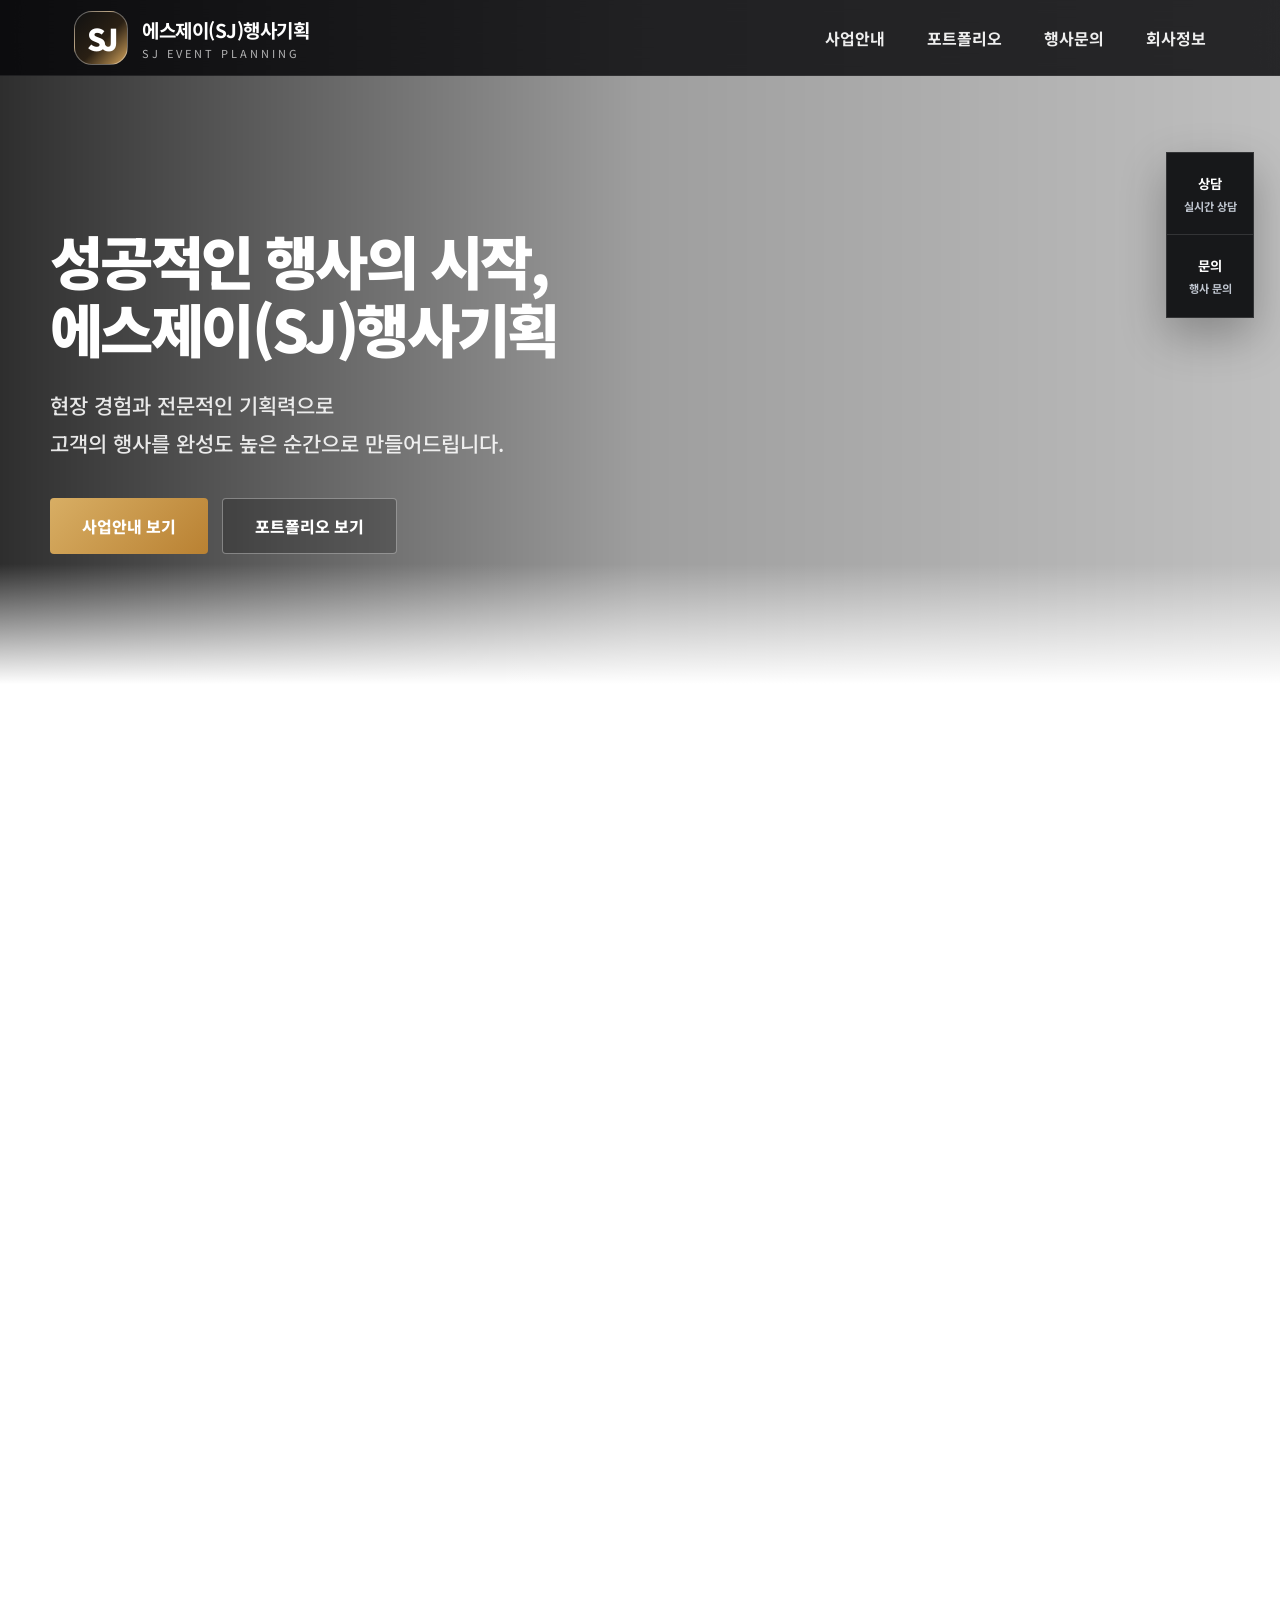
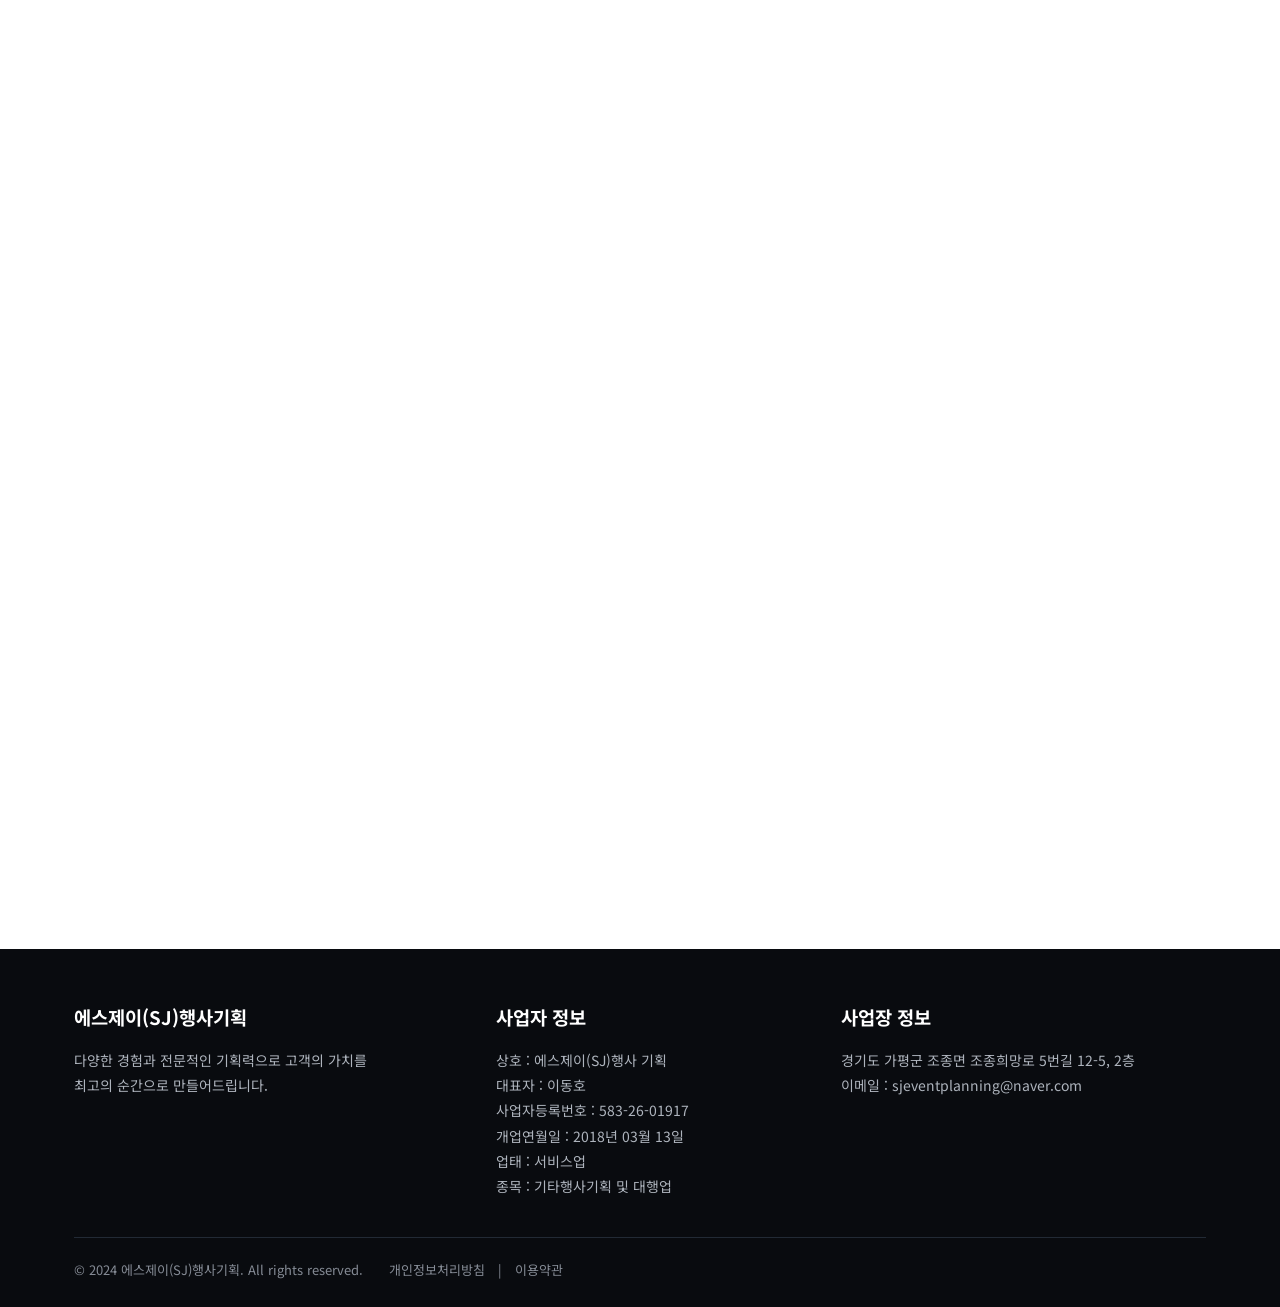
==== index.html @ 2501739a "미리보기 이미지 추가" ====
<!doctype html>
<html lang="ko">
<head>
<meta charset="utf-8" />
<meta name="viewport" content="width=device-width, initial-scale=1" />
<meta name="color-scheme" content="light">
<title>에스제이(SJ)행사기획</title>

<meta name="description" content="에스제이(SJ)행사기획 - 기업행사, 축제, 공연, 개막식, 행사기획 전문">

<meta property="og:type" content="website">
<meta property="og:title" content="에스제이(SJ)행사기획">
<meta property="og:description" content="성공적인 행사의 시작, 에스제이(SJ)행사기획">
<meta property="og:image" content="https://www.sjeventplanning.kr/images/logo-preview.png">
<meta property="og:url" content="https://www.sjeventplanning.kr">

<meta name="twitter:card" content="summary_large_image">
<meta name="twitter:title" content="에스제이(SJ)행사기획">
<meta name="twitter:description" content="성공적인 행사의 시작, 에스제이(SJ)행사기획">
<meta name="twitter:image" content="https://www.sjeventplanning.kr/images/logo-preview.png">


<link rel="preconnect" href="https://fonts.googleapis.com">
<link rel="preconnect" href="https://fonts.gstatic.com" crossorigin>
<link href="https://fonts.googleapis.com/css2?family=Noto+Sans+KR:wght@400;500;600;700;800;900&display=swap" rel="stylesheet">
<link rel="stylesheet" href="css/style.css">
</head>
<body data-page="home">
<header class="topbar">
  <div class="wrap nav">
    <a href="#home" class="brand"><div class="logo">SJ</div><div><strong>에스제이(SJ)행사기획</strong><span>SJ EVENT PLANNING</span></div></a>
    <nav class="menu"><a href="#service">사업안내</a><a href="#portfolio">포트폴리오</a><a href="#inquiry">행사문의</a><a href="#footer">회사정보</a></nav>
  </div>
</header>
<section id="home" class="hero">
  <div class="wrap hero-content">
    <h1>성공적인 행사의 시작,<br>에스제이(SJ)행사기획</h1>
    <p>현장 경험과 전문적인 기획력으로<br>고객의 행사를 완성도 높은 순간으로 만들어드립니다.</p>
    <div class="btns"><a class="btn gold" href="#service">사업안내 보기</a><a class="btn dark" href="#portfolio">포트폴리오 보기</a></div>
  </div>
</section>
<div class="quick"><button onclick="SJ.openChat()">상담<br><small>실시간 상담</small></button><button onclick="location.href='#inquiry'">문의<br><small>행사 문의</small></button></div>
<section id="service" class="section reveal">
  <div class="wrap">
    <div class="title"><div class="eyebrow">OUR SERVICE</div><h2>에스제이의 전문 서비스</h2><div class="bar"></div></div>
    <div class="services">
      <article class="service"><img src="https://images.unsplash.com/photo-1511795409834-ef04bbd61622?auto=format&fit=crop&w=700&q=85"><div class="txt"><div class="mark">01</div><h3>행사 기획</h3><p>축제, 기업행사, 개막식 등 목적과 성격에 맞춘 맞춤형 기획을 제공합니다.</p></div></article>
      <article class="service"><img src="https://images.unsplash.com/photo-1470229722913-7c0e2dbbafd3?auto=format&fit=crop&w=700&q=85"><div class="txt"><div class="mark">02</div><h3>무대 & 연출</h3><p>전문적인 무대 디자인과 연출로 행사의 집중도와 완성도를 높입니다.</p></div></article>
      <article class="service"><img src="https://images.unsplash.com/photo-1505373877841-8d25f7d46678?auto=format&fit=crop&w=700&q=85"><div class="txt"><div class="mark">03</div><h3>장비 & 시스템</h3><p>음향, 조명, LED, 영상 시스템을 현장에 맞게 구성합니다.</p></div></article>
      <article class="service"><img src="https://images.unsplash.com/photo-1533174072545-7a4b6ad7a6c3?auto=format&fit=crop&w=700&q=85"><div class="txt"><div class="mark">04</div><h3>운영 & 진행</h3><p>현장 운영 인력과 진행 관리로 안정적인 행사 운영을 약속드립니다.</p></div></article>
      <article class="service"><img src="https://images.unsplash.com/photo-1556761175-b413da4baf72?auto=format&fit=crop&w=700&q=85"><div class="txt"><div class="mark">05</div><h3>홍보 & 마케팅</h3><p>행사의 가치를 높이는 홍보 전략과 현장 프로모션을 지원합니다.</p></div></article>
    </div>
  </div>
</section>
<section id="portfolio" class="section portfolio reveal"><div class="wrap"><div class="title"><div class="eyebrow">PORTFOLIO</div><h2>주요 행사 포트폴리오</h2><div class="bar"></div></div><div class="port-grid"><div class="port"><img src="https://images.unsplash.com/photo-1523580494863-6f3031224c94?auto=format&fit=crop&w=700&q=85"><span>기업 체육대회</span></div><div class="port"><img src="https://images.unsplash.com/photo-1492684223066-81342ee5ff30?auto=format&fit=crop&w=700&q=85"><span>시상식 & 컨퍼런스</span></div><div class="port"><img src="https://images.unsplash.com/photo-1506744038136-46273834b3fb?auto=format&fit=crop&w=700&q=85"><span>지역 축제</span></div><div class="port"><img src="https://images.unsplash.com/photo-1540039155733-5bb30b53aa14?auto=format&fit=crop&w=700&q=85"><span>공연 & 콘서트</span></div><div class="port"><img src="https://images.unsplash.com/photo-1556761175-5973dc0f32e7?auto=format&fit=crop&w=700&q=85"><span>워크숍 & 세미나</span></div><div class="port"><img src="https://images.unsplash.com/photo-1511578314322-379afb476865?auto=format&fit=crop&w=700&q=85"><span>전시 & 프로모션</span></div></div></div></section>
<section id="inquiry" class="section inquiry reveal">
  <div class="wrap inq-grid">
    <div class="info"><div class="eyebrow">EVENT INQUIRY</div><h2>행사 문의</h2><p>행사 목적, 일정, 장소, 예상 인원, 필요한 장비와 운영 범위를 남겨주시면 확인 후 안내드리겠습니다.</p><div class="info-list"><div class="info-item"><div class="ico">MAIL</div><div><strong>이메일</strong><span>sjeventplanning@naver.com</span></div></div><div class="info-item"><div class="ico">ADDR</div><div><strong>주소</strong><span>경기도 가평군 조종면 조종희망로 5번길 12-5, 2층</span></div></div><div class="info-item"><div class="ico">TIME</div><div><strong>상담시간</strong><span>평일 09:00 ~ 18:00</span></div></div></div></div>
    <form class="form" id="inquiryForm"><input required name="company" placeholder="회사명 / 단체명"><input required name="manager" placeholder="담당자명"><input name="email" placeholder="이메일"><input name="date" placeholder="행사일자" onfocus="this.type='date'"><input name="place" placeholder="행사장소"><select name="category"><option value="">행사 유형 선택</option><option>기업행사</option><option>지역축제</option><option>공연/콘서트</option><option>워크숍/세미나</option><option>전시/프로모션</option></select><textarea required name="content" placeholder="예시) 9월 중순 기업 워크숍을 준비 중입니다. 참석 인원은 약 120명이며, 무대 설치, 음향, 조명, 사회자 섭외, 행사 진행 인력까지 포함한 견적을 받고 싶습니다. 행사 목적, 예상 인원, 장소, 필요한 장비와 요청사항을 자세히 적어주세요."></textarea><label class="agree"><input type="checkbox" required><span>개인정보 수집 및 이용에 동의합니다. <a href="#">[자세히 보기]</a></span></label><button class="submit">문의하기</button></form>
  </div>
</section>
<footer id="footer" class="footer"><div class="wrap"><div class="foot-grid no-stats"><div><h3>에스제이(SJ)행사기획</h3><p>다양한 경험과 전문적인 기획력으로 고객의 가치를 <br> 최고의 순간으로 만들어드립니다.</p></div><div><h3>사업자 정보</h3><ul><li>상호 : 에스제이(SJ)행사 기획</li><li>대표자 : 이동호</li><li>사업자등록번호 : 583-26-01917</li><li>개업연월일 : 2018년 03월 13일</li><li>업태 : 서비스업</li><li>종목 : 기타행사기획 및 대행업</li></ul></div><div><h3>사업장 정보</h3><ul><li>경기도 가평군 조종면 조종희망로 5번길 12-5, 2층</li><li>이메일 : sjeventplanning@naver.com</li></ul></div></div><div class="copy">© 2024 에스제이(SJ)행사기획. All rights reserved.　　개인정보처리방침　|　이용약관</div></div></footer>
<div id="chat" class="chat"><div class="chat-head"><span>실시간 상담</span><div><button onclick="SJ.closeChat()">×</button></div></div><div class="chat-body" id="chatBody"><div class="status"><i class="dot"></i><span>상담 가능 · 평일 09:00 ~ 18:00</span></div></div><div class="chat-input"><input id="chatInput" autocomplete="off" inputmode="text" placeholder="메시지를 입력하세요..." onkeydown="if(event.key==='Enter')SJ.sendChat()"><button class="send" onclick="SJ.sendChat()">전송</button></div><button class="close-big" onclick="SJ.closeChat()">상담창 닫기</button></div><div id="toast" class="toast"></div>
<script type="module" src="js/firebase-config.js"></script><script type="module" src="js/app.js"></script>
</body></html>
---- css/style.css ----
:root{--gold:#c99a4b;--dark:#08090b;--black:#0e1116;--text:#111;--muted:#6b7280;--line:#e5e7eb;--green:#22c55e}*{box-sizing:border-box}html{scroll-behavior:smooth}body{margin:0;font-family:'Noto Sans KR',sans-serif;color:var(--text);background:#fff}a{text-decoration:none;color:inherit}button,input,textarea,select{font-family:inherit}.wrap{max-width:1180px;margin:0 auto;padding:0 24px}.topbar{position:fixed;top:0;left:0;right:0;z-index:50;height:76px;background:rgba(5,6,8,.82);backdrop-filter:blur(16px);border-bottom:1px solid rgba(255,255,255,.08)}.nav{height:76px;display:flex;align-items:center;justify-content:space-between}.brand{display:flex;align-items:center;gap:14px;color:#fff}.logo{width:54px;height:54px;border:1px solid rgba(255,255,255,.35);border-radius:18px;display:grid;place-items:center;font-size:30px;font-weight:900;letter-spacing:-4px;color:#fff;background:linear-gradient(135deg,#111,#2a2014 55%,#d3a35b)}.brand strong{display:block;font-size:19px;letter-spacing:-.5px}.brand span{display:block;font-size:11px;letter-spacing:3px;color:rgba(255,255,255,.68);margin-top:2px}.menu{display:flex;gap:42px;color:#fff;font-weight:700;font-size:16px}.menu a{opacity:.92}.menu a:hover{color:var(--gold)}.admin-link{color:#fff;border:1px solid rgba(255,255,255,.22);padding:10px 16px;border-radius:30px}.hero{min-height:660px;padding-top:76px;position:relative;color:#fff;background:linear-gradient(90deg,rgba(0,0,0,.82),rgba(0,0,0,.38),rgba(0,0,0,.25)),url('https://images.unsplash.com/photo-1501281668745-f7f57925c3b4?auto=format&fit=crop&w=2200&q=85') center/cover no-repeat}.hero:after{content:"";position:absolute;inset:auto 0 0;height:120px;background:linear-gradient(transparent,#fff)}.hero-content{position:relative;z-index:2;padding:150px 0 130px}.hero h1{font-size:58px;line-height:1.18;letter-spacing:-2.6px;margin:0 0 24px;font-weight:900}.hero p{font-size:21px;line-height:1.8;margin:0 0 36px;color:rgba(255,255,255,.88);font-weight:500}.btns{display:flex;gap:14px}.btn{height:56px;padding:0 32px;border-radius:4px;border:1px solid rgba(255,255,255,.35);display:inline-flex;align-items:center;justify-content:center;font-weight:800}.btn.gold{background:linear-gradient(135deg,#d8ae64,#b98132);border:0;color:#fff}.btn.dark{background:rgba(0,0,0,.22);color:#fff}.quick{position:fixed;right:26px;top:152px;z-index:45;width:88px;background:rgba(9,10,12,.92);border:1px solid rgba(255,255,255,.12);box-shadow:0 18px 45px rgba(0,0,0,.28)}.quick button{width:100%;height:82px;border:0;background:transparent;color:#fff;border-bottom:1px solid rgba(255,255,255,.12);font-weight:700;cursor:pointer}.quick button:last-child{border-bottom:0}.quick small{display:block;color:#bfc5cf;margin-top:5px}.section{padding:86px 0}.title{text-align:center;margin-bottom:48px}.eyebrow{color:var(--gold);font-size:13px;font-weight:900;letter-spacing:2px}.title h2{font-size:38px;letter-spacing:-1.4px;margin:10px 0 12px}.bar{width:44px;height:3px;background:#111;margin:0 auto}.services{display:grid;grid-template-columns:repeat(5,1fr);gap:18px}.service{background:#fff;border:1px solid #e8e8e8;box-shadow:0 16px 34px rgba(0,0,0,.06);transition:.25s}.service:hover{transform:translateY(-8px);box-shadow:0 24px 48px rgba(0,0,0,.12)}.service img{width:100%;height:150px;object-fit:cover;display:block}.service .txt{padding:28px 20px 30px;text-align:center}.service .mark{width:48px;height:48px;border-radius:50%;background:#0c0d0f;color:#d7a75e;margin:-52px auto 18px;display:grid;place-items:center;border:3px solid #fff;font-weight:900}.service h3{margin:0 0 12px;font-size:19px}.service p{margin:0;color:#555;line-height:1.75;font-size:14px}.portfolio{background:linear-gradient(180deg,#0a0d11,#111820);color:#fff}.portfolio .bar{background:#fff}.port-grid{display:grid;grid-template-columns:repeat(6,1fr);gap:16px}.port{position:relative;overflow:hidden;border-radius:3px;background:#222}.port img{width:100%;height:145px;object-fit:cover;display:block;opacity:.9;transition:.25s}.port:hover img{transform:scale(1.08);opacity:.65}.port span{display:block;text-align:center;padding:14px 8px 18px;font-weight:700}.inquiry{background:#f7f7f7}.inq-grid{display:grid;grid-template-columns:.8fr 1.4fr;gap:64px;align-items:start}.info h2{font-size:36px;margin:4px 0 18px;letter-spacing:-1px}.info p{line-height:1.85;color:#4b5563;margin:0 0 28px}.info-list{display:grid;gap:18px}.info-item{display:grid;grid-template-columns:42px 1fr;gap:10px;align-items:start}.ico{width:36px;height:36px;border:1px solid #cfcfcf;border-radius:50%;display:grid;place-items:center;font-size:11px;font-weight:900;color:#111}.info-item strong{display:block;margin-bottom:4px}.info-item span{color:#4b5563}.form{display:grid;grid-template-columns:1fr 1fr;gap:14px}.form input,.form textarea,.form select{width:100%;border:1px solid #d8d8d8;background:#fff;padding:17px 18px;font-size:15px;outline:none}.form input:focus,.form textarea:focus,.form select:focus{border-color:var(--gold)}.form textarea{grid-column:1/3;height:190px;resize:none}.agree{grid-column:1/3;display:flex;align-items:center;gap:10px;color:#555;font-size:14px;cursor:pointer;margin-top:6px}.agree input[type="checkbox"]{width:18px;height:18px;margin:0;accent-color:#c99a4b;flex-shrink:0}.agree a{color:#9c6a21}.submit{grid-column:2/3;height:58px;border:0;background:linear-gradient(135deg,#d8ae64,#b98132);color:#fff;font-weight:900;font-size:16px;cursor:pointer}.footer{background:#090b0f;color:#d1d5db;padding:54px 0 28px}.foot-grid{display:grid;grid-template-columns:1.25fr 1fr 1.2fr;gap:42px}.footer h3{color:#fff;margin:0 0 18px}.footer p,.footer li{font-size:14px;line-height:1.8;color:#aeb4bd}.footer ul{list-style:none;padding:0;margin:0}.copy{border-top:1px solid #222a35;margin-top:38px;padding-top:22px;font-size:13px;color:#858b95}.chat{position:fixed;right:118px;bottom:46px;width:380px;background:#fff;border-radius:14px;box-shadow:0 24px 65px rgba(0,0,0,.28);z-index:60;overflow:hidden;display:none}.chat.open{display:block}.chat-head{height:54px;background:#1a1a1a;color:#fff;display:flex;align-items:center;justify-content:space-between;padding:0 18px;font-weight:800}.chat-head button{background:transparent;border:0;color:#fff;font-size:24px;cursor:pointer}.chat-body{padding:18px;background:#fafafa;height:318px;overflow:auto}.status{display:flex;gap:10px;align-items:center;font-size:13px;margin-bottom:16px;color:#555}.msg{max-width:82%;padding:13px 14px;border-radius:16px;margin:10px 0;font-size:14px;line-height:1.55}.msg.bot{background:#fff;border:1px solid #ececec}.msg.me{background:#ececec;margin-left:auto}.time{font-size:11px;color:#999;margin-top:4px;text-align:right}.chat-input{display:grid;grid-template-columns:1fr 70px;gap:8px;padding:14px;border-top:1px solid #eee}.chat-input input{border:1px solid #ddd;border-radius:22px;padding:12px 14px;outline:none}.send{border:0;background:#111;color:#fff;border-radius:22px;cursor:pointer}.close-big{margin:0 14px 16px;width:calc(100% - 28px);height:42px;border:0;border-radius:6px;background:#060606;color:#fff;font-weight:800;cursor:pointer}.toast{position:fixed;left:50%;bottom:30px;transform:translateX(-50%);background:#111;color:#fff;padding:12px 18px;border-radius:30px;display:none;z-index:80}.reveal{opacity:0;transform:translateY(32px);transition:.65s}.reveal.show{opacity:1;transform:none}@media(max-width:900px){.menu,.quick,.admin-link{display:none}.hero h1{font-size:38px}.services,.port-grid,.inq-grid,.foot-grid{grid-template-columns:1fr}.form{grid-template-columns:1fr}.form textarea,.agree,.submit{grid-column:1}.chat{right:16px;left:16px;width:auto}.section{padding:62px 0}}


/* ===== 실시간 상담 입력창 글자 안 보임 수정 ===== */
.chat-input{
  display:grid !important;
  grid-template-columns:1fr 80px !important;
  gap:10px !important;
  padding:14px !important;
  border-top:1px solid #eee !important;
  background:#fff !important;
}
.chat-input input,
#chatInput{
  width:100% !important;
  height:46px !important;
  padding:0 16px !important;
  border:1px solid #d1d5db !important;
  border-radius:24px !important;
  background:#fff !important;
  color:#111 !important;
  -webkit-text-fill-color:#111 !important;
  caret-color:#111 !important;
  font-size:15px !important;
  font-weight:500 !important;
  outline:none !important;
  opacity:1 !important;
  visibility:visible !important;
}
.chat-input input::placeholder,
#chatInput::placeholder{
  color:#9ca3af !important;
  -webkit-text-fill-color:#9ca3af !important;
  opacity:1 !important;
}
.chat-input input:focus,
#chatInput:focus{
  border-color:#c99a4b !important;
  box-shadow:0 0 0 3px rgba(201,154,75,.15) !important;
}
.send{
  height:46px !important;
  border:0 !important;
  border-radius:24px !important;
  background:#111 !important;
  color:#fff !important;
  -webkit-text-fill-color:#fff !important;
  font-weight:800 !important;
  cursor:pointer !important;
}
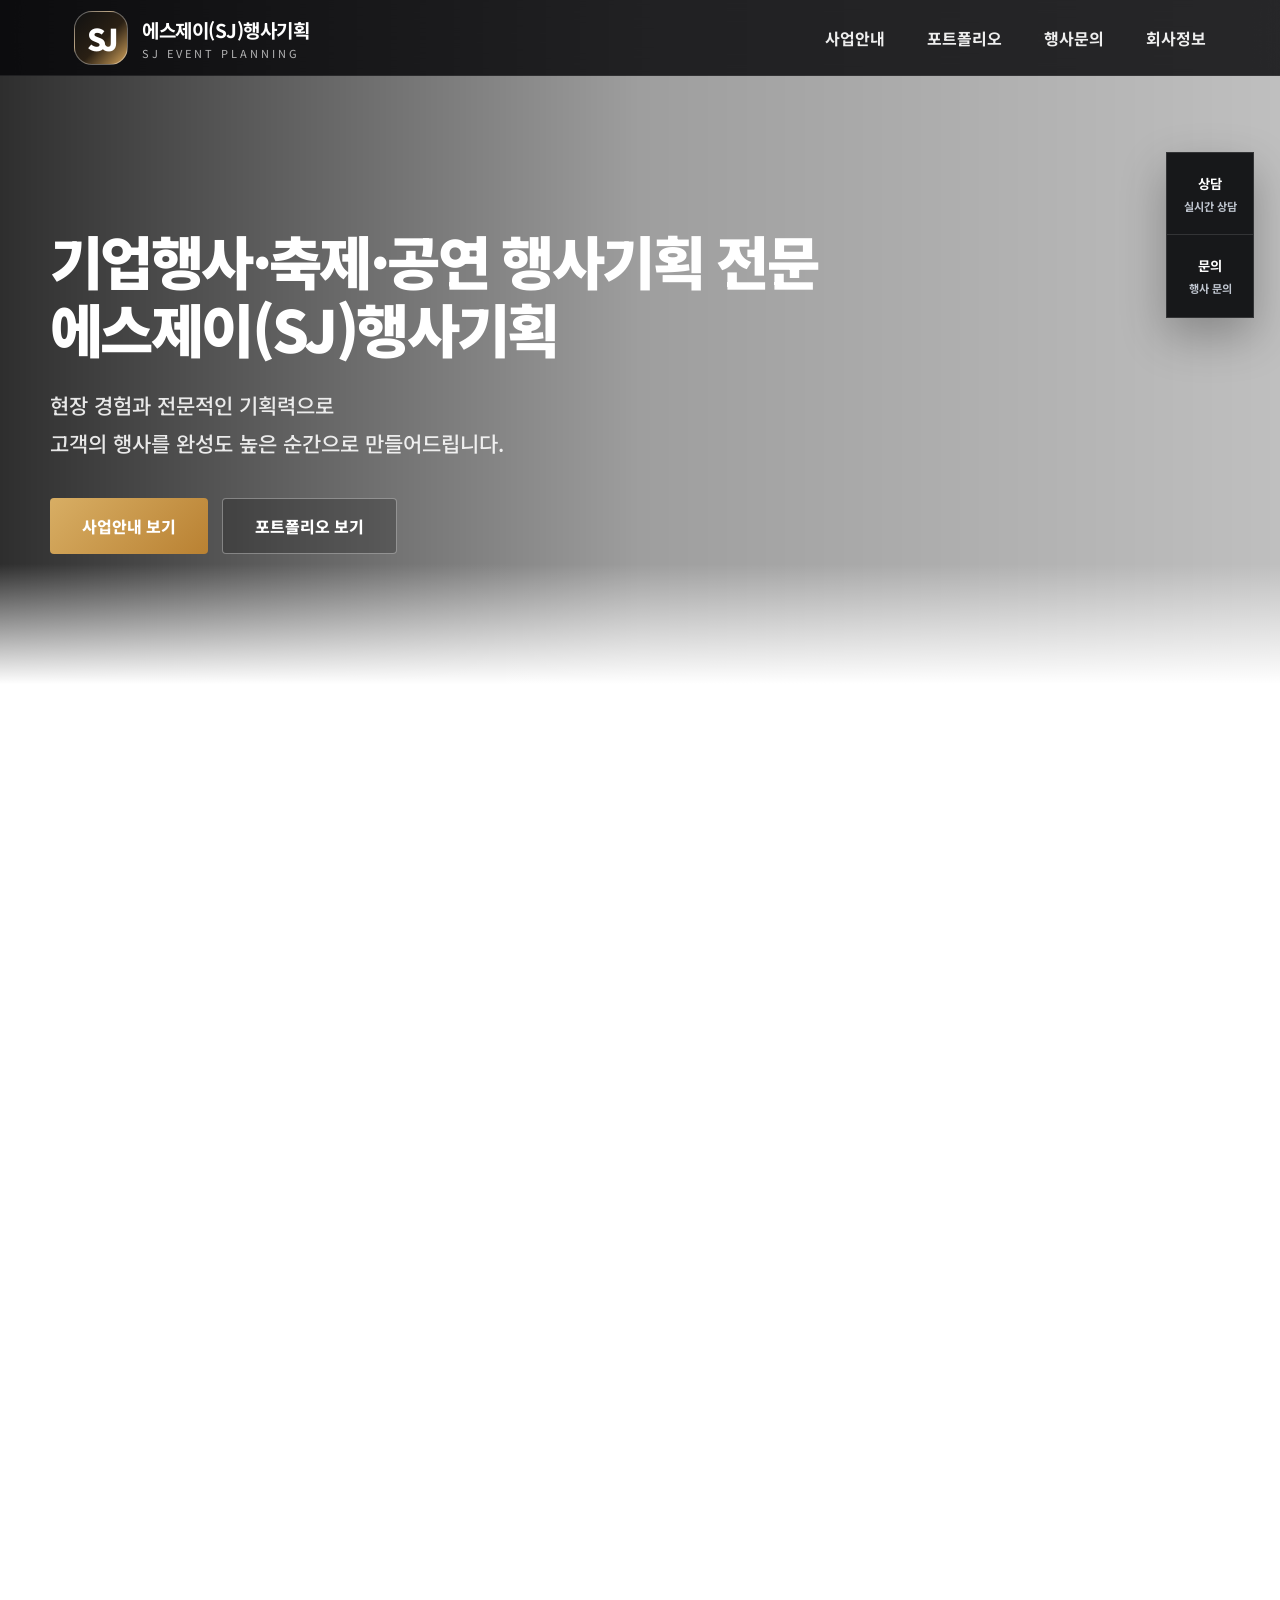
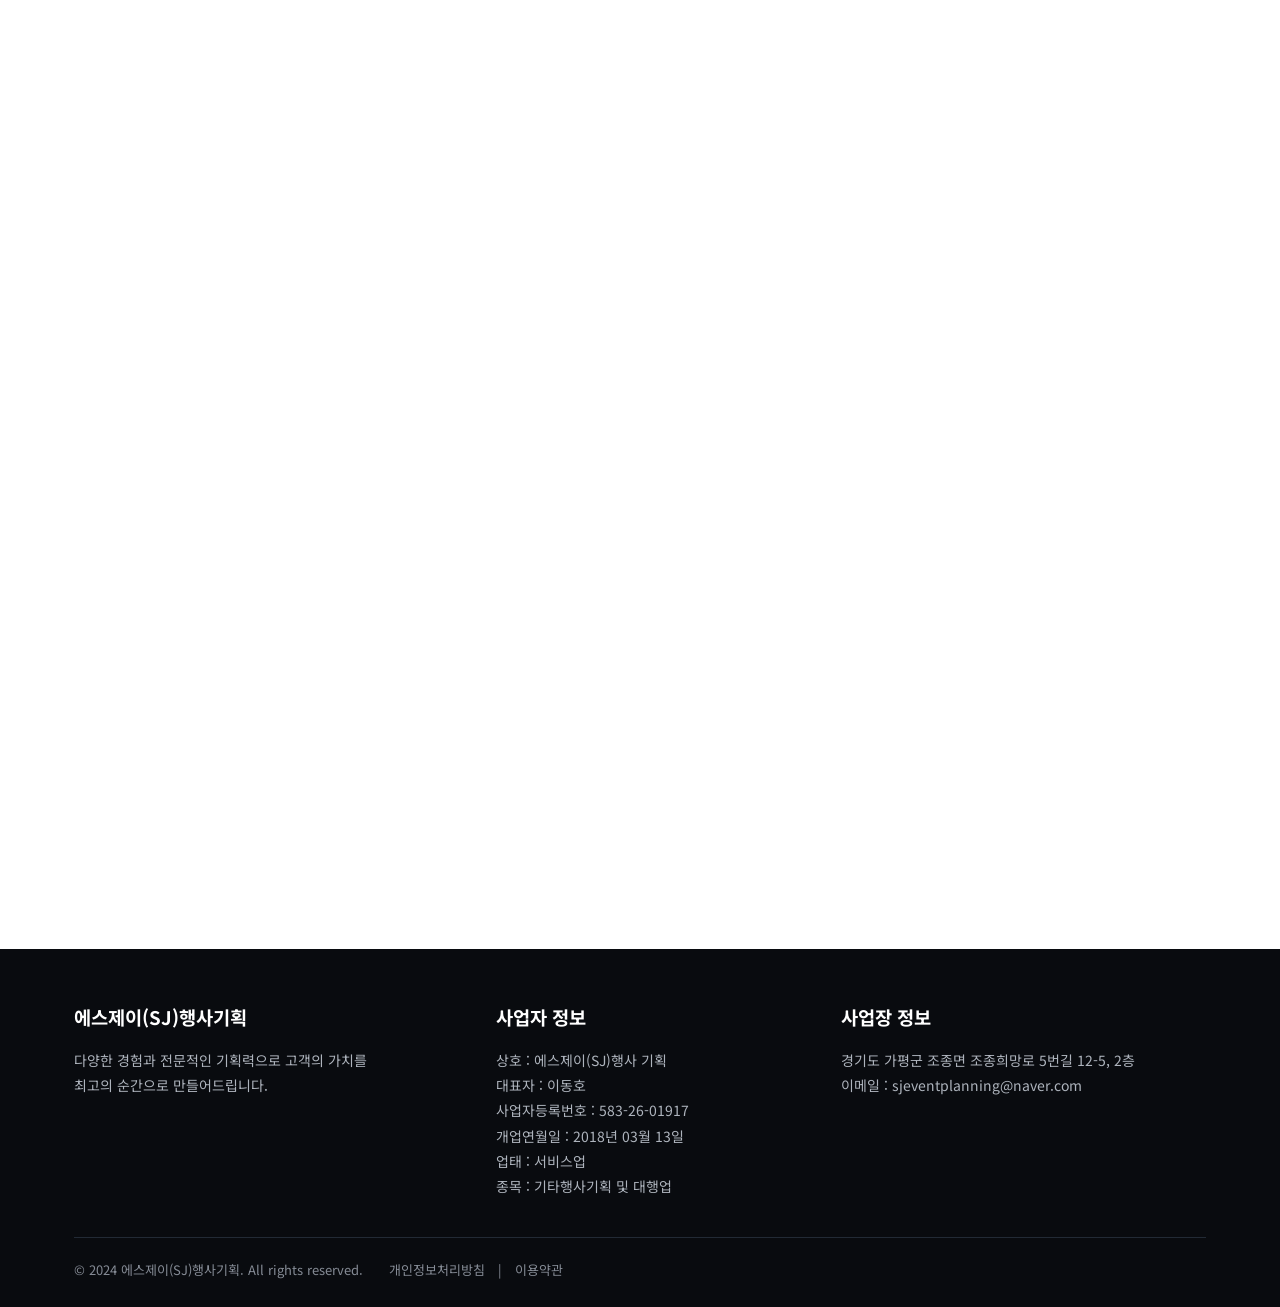
==== commit f89d774b: "fix admin login screen" ====
--- a/index.html
+++ b/index.html
@@ -4,21 +4,50 @@
 <meta charset="utf-8" />
 <meta name="viewport" content="width=device-width, initial-scale=1" />
 <meta name="color-scheme" content="light">
-<title>에스제이(SJ)행사기획</title>
 
-<meta name="description" content="에스제이(SJ)행사기획 - 기업행사, 축제, 공연, 개막식, 행사기획 전문">
+<meta name="google-site-verification" content="0Je5AbTAVMLHb1m8Vpfczm2vIoT9XzYUKjgPeEaPZsA" />
+<meta name="naver-site-verification" content="d32728ee80bf65fd0669e0e6b13f9293154b8071" />
+
+<title>에스제이(SJ)행사기획 | 기업행사·축제·공연·행사대행 전문업체</title>
+
+<meta name="description" content="에스제이(SJ)행사기획은 기업행사, 지역축제, 공연, 개막식, 체육대회, 전시·프로모션, 음향·조명·무대 시스템까지 원스톱으로 진행하는 행사기획 전문업체입니다.">
+<meta name="keywords" content="에스제이행사기획, SJ행사기획, 행사기획, 행사대행, 기업행사, 지역축제, 공연, 개막식, 체육대회, 전시, 프로모션, 음향, 조명, 무대설치">
+<meta name="robots" content="index, follow">
 
 <meta property="og:type" content="website">
-<meta property="og:title" content="에스제이(SJ)행사기획">
-<meta property="og:description" content="성공적인 행사의 시작, 에스제이(SJ)행사기획">
+<meta property="og:title" content="에스제이(SJ)행사기획 | 기업행사·축제·공연 전문">
+<meta property="og:description" content="기업행사, 지역축제, 공연, 개막식, 체육대회, 전시·프로모션까지 전문적으로 기획·운영합니다.">
 <meta property="og:image" content="https://www.sjeventplanning.kr/images/logo-preview.png">
-<meta property="og:url" content="https://www.sjeventplanning.kr">
+<meta property="og:url" content="https://www.sjeventplanning.kr/">
+<meta property="og:site_name" content="에스제이(SJ)행사기획">
+<link rel="canonical" href="https://www.sjeventplanning.kr/">
 
 <meta name="twitter:card" content="summary_large_image">
-<meta name="twitter:title" content="에스제이(SJ)행사기획">
-<meta name="twitter:description" content="성공적인 행사의 시작, 에스제이(SJ)행사기획">
+<meta name="twitter:title" content="에스제이(SJ)행사기획 | 기업행사·축제·공연 전문">
+<meta name="twitter:description" content="기업행사, 지역축제, 공연, 개막식, 체육대회, 전시·프로모션까지 전문적으로 기획·운영합니다.">
 <meta name="twitter:image" content="https://www.sjeventplanning.kr/images/logo-preview.png">
 
+<script type="application/ld+json">
+{
+  "@context": "https://schema.org",
+  "@type": "LocalBusiness",
+  "name": "에스제이(SJ)행사기획",
+  "alternateName": "SJ EVENT PLANNING",
+  "url": "https://www.sjeventplanning.kr/",
+  "image": "https://www.sjeventplanning.kr/images/logo-preview.png",
+  "description": "기업행사, 지역축제, 공연, 개막식, 체육대회, 전시·프로모션, 음향·조명·무대 시스템을 진행하는 행사기획 전문업체입니다.",
+  "address": {
+    "@type": "PostalAddress",
+    "addressCountry": "KR",
+    "addressRegion": "경기도",
+    "addressLocality": "가평군",
+    "streetAddress": "조종면 조종희망로 5번길 12-5, 2층"
+  },
+  "email": "sjeventplanning@naver.com",
+  "openingHours": "Mo-Fr 09:00-18:00",
+  "foundingDate": "2018-03-13"
+}
+</script>
 
 <link rel="preconnect" href="https://fonts.googleapis.com">
 <link rel="preconnect" href="https://fonts.gstatic.com" crossorigin>
@@ -34,7 +63,7 @@
 </header>
 <section id="home" class="hero">
   <div class="wrap hero-content">
-    <h1>성공적인 행사의 시작,<br>에스제이(SJ)행사기획</h1>
+    <h1>기업행사·축제·공연 행사기획 전문<br>에스제이(SJ)행사기획</h1>
     <p>현장 경험과 전문적인 기획력으로<br>고객의 행사를 완성도 높은 순간으로 만들어드립니다.</p>
     <div class="btns"><a class="btn gold" href="#service">사업안내 보기</a><a class="btn dark" href="#portfolio">포트폴리오 보기</a></div>
   </div>
@@ -44,18 +73,18 @@
   <div class="wrap">
     <div class="title"><div class="eyebrow">OUR SERVICE</div><h2>에스제이의 전문 서비스</h2><div class="bar"></div></div>
     <div class="services">
-      <article class="service"><img src="https://images.unsplash.com/photo-1511795409834-ef04bbd61622?auto=format&fit=crop&w=700&q=85"><div class="txt"><div class="mark">01</div><h3>행사 기획</h3><p>축제, 기업행사, 개막식 등 목적과 성격에 맞춘 맞춤형 기획을 제공합니다.</p></div></article>
-      <article class="service"><img src="https://images.unsplash.com/photo-1470229722913-7c0e2dbbafd3?auto=format&fit=crop&w=700&q=85"><div class="txt"><div class="mark">02</div><h3>무대 & 연출</h3><p>전문적인 무대 디자인과 연출로 행사의 집중도와 완성도를 높입니다.</p></div></article>
-      <article class="service"><img src="https://images.unsplash.com/photo-1505373877841-8d25f7d46678?auto=format&fit=crop&w=700&q=85"><div class="txt"><div class="mark">03</div><h3>장비 & 시스템</h3><p>음향, 조명, LED, 영상 시스템을 현장에 맞게 구성합니다.</p></div></article>
-      <article class="service"><img src="https://images.unsplash.com/photo-1533174072545-7a4b6ad7a6c3?auto=format&fit=crop&w=700&q=85"><div class="txt"><div class="mark">04</div><h3>운영 & 진행</h3><p>현장 운영 인력과 진행 관리로 안정적인 행사 운영을 약속드립니다.</p></div></article>
-      <article class="service"><img src="https://images.unsplash.com/photo-1556761175-b413da4baf72?auto=format&fit=crop&w=700&q=85"><div class="txt"><div class="mark">05</div><h3>홍보 & 마케팅</h3><p>행사의 가치를 높이는 홍보 전략과 현장 프로모션을 지원합니다.</p></div></article>
+      <article class="service"><img src="https://images.unsplash.com/photo-1511795409834-ef04bbd61622?auto=format&fit=crop&w=700&q=85" alt="기업행사 및 축제 행사기획 서비스" loading="lazy"><div class="txt"><div class="mark">01</div><h3>행사 기획</h3><p>축제, 기업행사, 개막식 등 <br> 목적과 성격에 맞춘 <br> 맞춤형 기획을 제공합니다.</p></div></article>
+      <article class="service"><img src="https://images.unsplash.com/photo-1470229722913-7c0e2dbbafd3?auto=format&fit=crop&w=700&q=85" alt="공연 무대 연출 및 행사 무대 디자인" loading="lazy"><div class="txt"><div class="mark">02</div><h3>무대 & 연출</h3><p>전문적인 무대 디자인과 <br> 연출로 행사의 집중도와 <br> 완성도를 높입니다.</p></div></article>
+      <article class="service"><img src="https://images.unsplash.com/photo-1505373877841-8d25f7d46678?auto=format&fit=crop&w=700&q=85" alt="음향 조명 LED 영상 행사 장비 시스템" loading="lazy"><div class="txt"><div class="mark">03</div><h3>장비 & 시스템</h3><p>음향, 조명, LED, <br> 영상 시스템을 현장에 맞게 <br> 구성합니다.</p></div></article>
+      <article class="service"><img src="https://images.unsplash.com/photo-1533174072545-7a4b6ad7a6c3?auto=format&fit=crop&w=700&q=85" alt="행사 운영 및 현장 진행 관리" loading="lazy"><div class="txt"><div class="mark">04</div><h3>운영 & 진행</h3><p>현장 운영 인력과 <br> 진행 관리로 안정적인 <br> 행사 운영을 약속드립니다.</p></div></article>
+      <article class="service"><img src="https://images.unsplash.com/photo-1556761175-b413da4baf72?auto=format&fit=crop&w=700&q=85" alt="행사 홍보 마케팅 및 현장 프로모션" loading="lazy"><div class="txt"><div class="mark">05</div><h3>홍보 & 마케팅</h3><p>행사의 가치를 높이는 <br> 홍보 전략과 현장 프로모션을 <br> 지원합니다.</p></div></article>
     </div>
   </div>
 </section>
-<section id="portfolio" class="section portfolio reveal"><div class="wrap"><div class="title"><div class="eyebrow">PORTFOLIO</div><h2>주요 행사 포트폴리오</h2><div class="bar"></div></div><div class="port-grid"><div class="port"><img src="https://images.unsplash.com/photo-1523580494863-6f3031224c94?auto=format&fit=crop&w=700&q=85"><span>기업 체육대회</span></div><div class="port"><img src="https://images.unsplash.com/photo-1492684223066-81342ee5ff30?auto=format&fit=crop&w=700&q=85"><span>시상식 & 컨퍼런스</span></div><div class="port"><img src="https://images.unsplash.com/photo-1506744038136-46273834b3fb?auto=format&fit=crop&w=700&q=85"><span>지역 축제</span></div><div class="port"><img src="https://images.unsplash.com/photo-1540039155733-5bb30b53aa14?auto=format&fit=crop&w=700&q=85"><span>공연 & 콘서트</span></div><div class="port"><img src="https://images.unsplash.com/photo-1556761175-5973dc0f32e7?auto=format&fit=crop&w=700&q=85"><span>워크숍 & 세미나</span></div><div class="port"><img src="https://images.unsplash.com/photo-1511578314322-379afb476865?auto=format&fit=crop&w=700&q=85"><span>전시 & 프로모션</span></div></div></div></section>
+<section id="portfolio" class="section portfolio reveal"><div class="wrap"><div class="title"><div class="eyebrow">PORTFOLIO</div><h2>주요 행사 포트폴리오</h2><div class="bar"></div></div><div class="port-grid"><div class="port"><img src="https://images.unsplash.com/photo-1523580494863-6f3031224c94?auto=format&fit=crop&w=700&q=85" alt="기업 체육대회 행사대행 포트폴리오" loading="lazy"><span>기업 체육대회</span></div><div class="port"><img src="https://images.unsplash.com/photo-1492684223066-81342ee5ff30?auto=format&fit=crop&w=700&q=85" alt="시상식 컨퍼런스 행사기획 포트폴리오" loading="lazy"><span>시상식 & 컨퍼런스</span></div><div class="port"><img src="https://images.unsplash.com/photo-1506744038136-46273834b3fb?auto=format&fit=crop&w=700&q=85" alt="지역 축제 행사기획 포트폴리오" loading="lazy"><span>지역 축제</span></div><div class="port"><img src="https://images.unsplash.com/photo-1540039155733-5bb30b53aa14?auto=format&fit=crop&w=700&q=85" alt="공연 콘서트 행사대행 포트폴리오" loading="lazy"><span>공연 & 콘서트</span></div><div class="port"><img src="https://images.unsplash.com/photo-1556761175-5973dc0f32e7?auto=format&fit=crop&w=700&q=85" alt="워크숍 세미나 행사운영 포트폴리오" loading="lazy"><span>워크숍 & 세미나</span></div><div class="port"><img src="https://images.unsplash.com/photo-1511578314322-379afb476865?auto=format&fit=crop&w=700&q=85" alt="전시 프로모션 행사기획 포트폴리오" loading="lazy"><span>전시 & 프로모션</span></div></div></div></section>
 <section id="inquiry" class="section inquiry reveal">
   <div class="wrap inq-grid">
-    <div class="info"><div class="eyebrow">EVENT INQUIRY</div><h2>행사 문의</h2><p>행사 목적, 일정, 장소, 예상 인원, 필요한 장비와 운영 범위를 남겨주시면 확인 후 안내드리겠습니다.</p><div class="info-list"><div class="info-item"><div class="ico">MAIL</div><div><strong>이메일</strong><span>sjeventplanning@naver.com</span></div></div><div class="info-item"><div class="ico">ADDR</div><div><strong>주소</strong><span>경기도 가평군 조종면 조종희망로 5번길 12-5, 2층</span></div></div><div class="info-item"><div class="ico">TIME</div><div><strong>상담시간</strong><span>평일 09:00 ~ 18:00</span></div></div></div></div>
+    <div class="info"><div class="eyebrow">EVENT INQUIRY</div><h2>행사 문의</h2><p>행사 목적, 일정, 장소, 예상 인원, 필요한 장비와 <br> 운영 범위를 남겨주시면 확인 후 안내드리겠습니다.</p><div class="info-list"><div class="info-item"><div class="ico">MAIL</div><div><strong>이메일</strong><span>sjeventplanning@naver.com</span></div></div><div class="info-item"><div class="ico">ADDR</div><div><strong>주소</strong><span>경기도 가평군 조종면 조종희망로 5번길 12-5, 2층</span></div></div><div class="info-item"><div class="ico">TIME</div><div><strong>상담시간</strong><span>평일 09:00 ~ 18:00</span></div></div></div></div>
     <form class="form" id="inquiryForm"><input required name="company" placeholder="회사명 / 단체명"><input required name="manager" placeholder="담당자명"><input name="email" placeholder="이메일"><input name="date" placeholder="행사일자" onfocus="this.type='date'"><input name="place" placeholder="행사장소"><select name="category"><option value="">행사 유형 선택</option><option>기업행사</option><option>지역축제</option><option>공연/콘서트</option><option>워크숍/세미나</option><option>전시/프로모션</option></select><textarea required name="content" placeholder="예시) 9월 중순 기업 워크숍을 준비 중입니다. 참석 인원은 약 120명이며, 무대 설치, 음향, 조명, 사회자 섭외, 행사 진행 인력까지 포함한 견적을 받고 싶습니다. 행사 목적, 예상 인원, 장소, 필요한 장비와 요청사항을 자세히 적어주세요."></textarea><label class="agree"><input type="checkbox" required><span>개인정보 수집 및 이용에 동의합니다. <a href="#">[자세히 보기]</a></span></label><button class="submit">문의하기</button></form>
   </div>
 </section>
